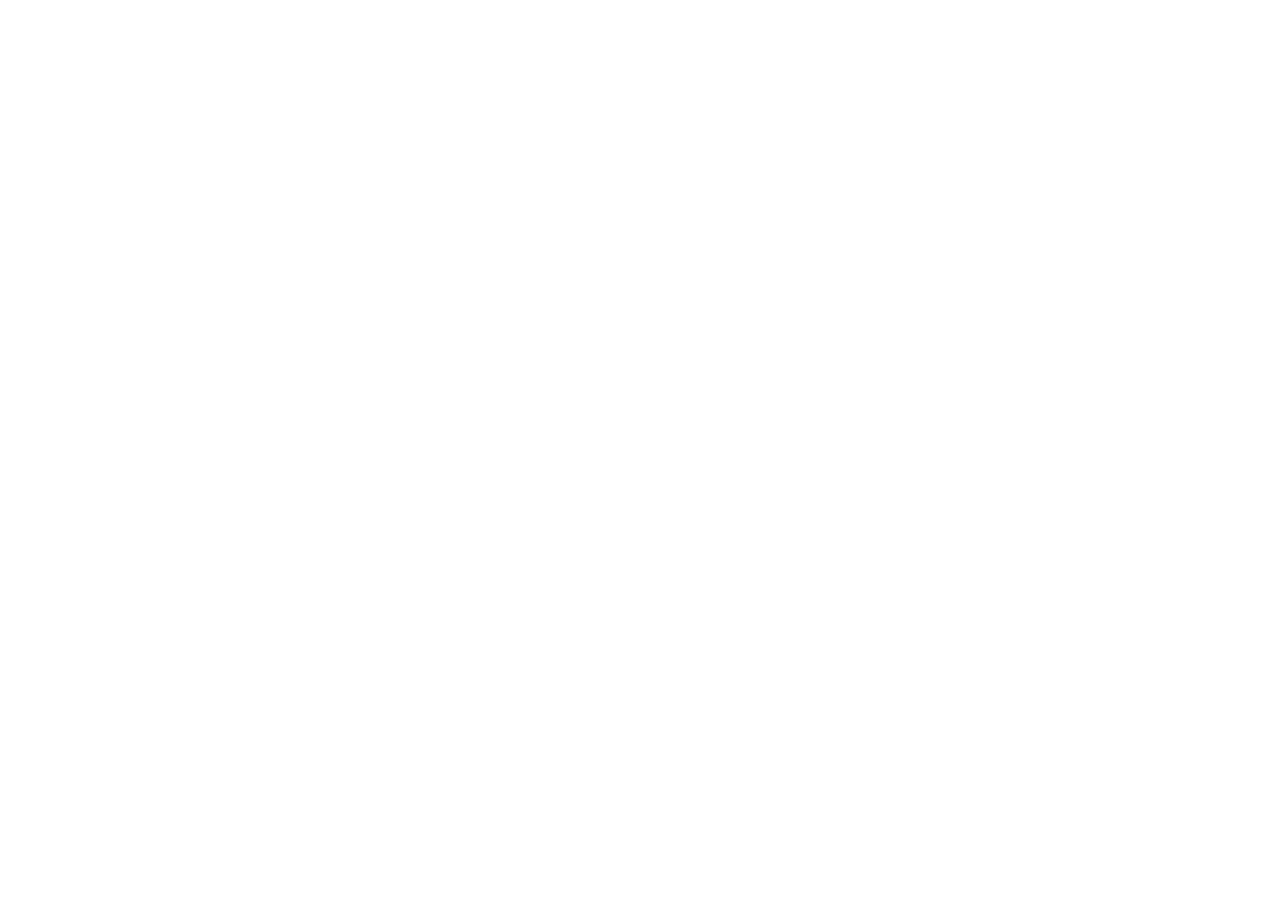
==== login.html @ 5d376424 "初始化大事件项目" ====
<!DOCTYPE html>
<html lang="en">
<head>
    <meta charset="UTF-8">
    <meta http-equiv="X-UA-Compatible" content="IE=edge">
    <meta name="viewport" content="width=device-width, initial-scale=1.0">
    <title>Document</title>
</head>
<body>
    
</body>
</html>
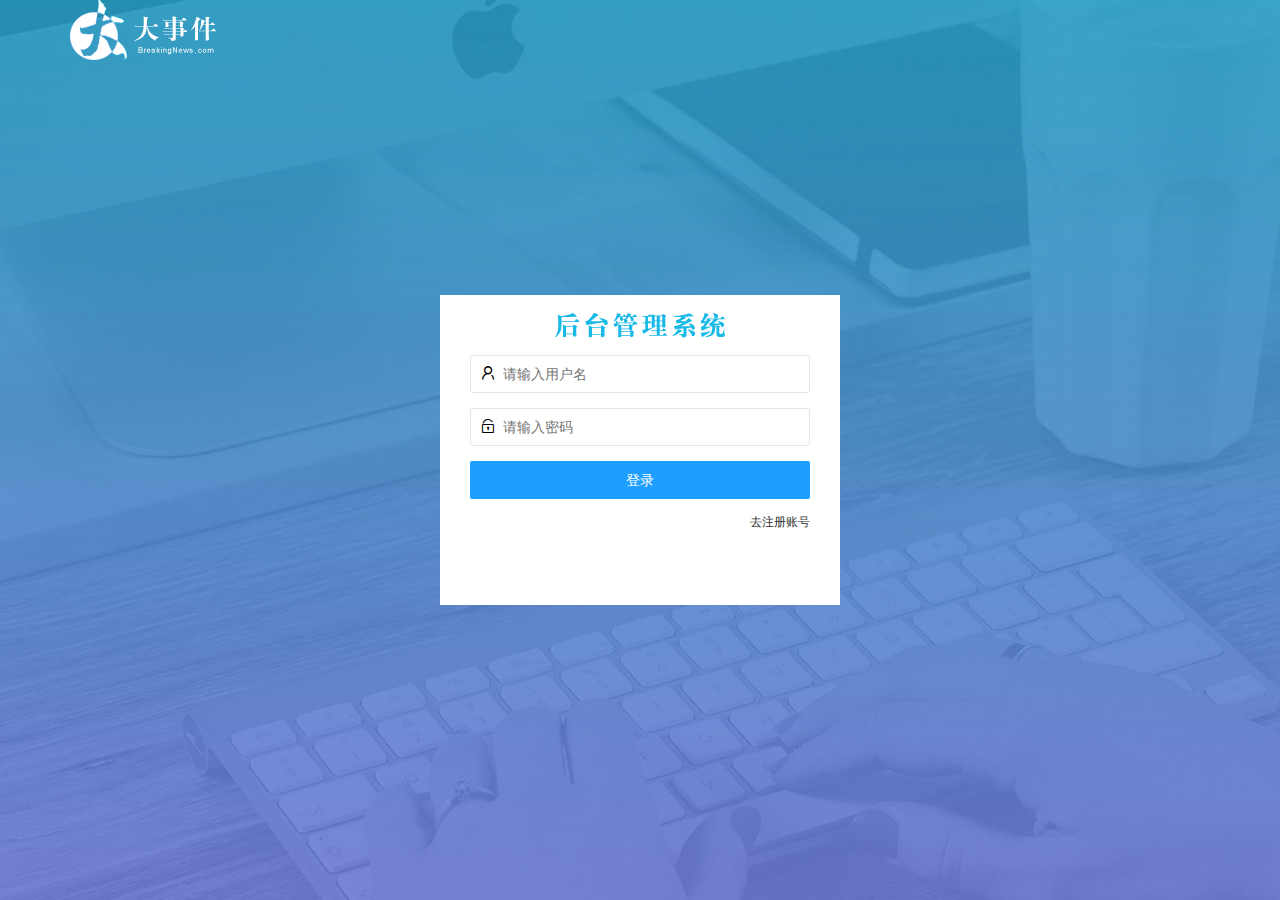
==== commit 182168f5: "完成了登录和注册功能" ====
--- a/login.html
+++ b/login.html
@@ -1,12 +1,133 @@
 <!DOCTYPE html>
 <html lang="en">
-<head>
-    <meta charset="UTF-8">
-    <meta http-equiv="X-UA-Compatible" content="IE=edge">
-    <meta name="viewport" content="width=device-width, initial-scale=1.0">
-    <title>Document</title>
-</head>
-<body>
-    
-</body>
-</html>+  <head>
+    <meta charset="UTF-8" />
+    <meta http-equiv="X-UA-Compatible" content="IE=edge" />
+    <meta name="viewport" content="width=device-width, initial-scale=1.0" />
+    <title>大事件-登录</title>
+    <!-- 导入 LayUI 样式 -->
+    <link rel="stylesheet" href="./assets/lib/layui/css/layui.css" />
+    <!-- 导入自定义样式 -->
+    <link rel="stylesheet" href="./assets/css/login.css" />
+  </head>
+  <body>
+    <!-- 头部 logo 区域 -->
+    <div class="layui-main">
+      <img src="/assets/images/logo.png" alt="" />
+    </div>
+
+    <!-- 登录注册区域 -->
+    <div class="loginAndRegBox">
+      <div class="title-box"></div>
+      <!-- 登录 -->
+      <div class="login-box">
+        <form class="layui-form" id="form_login">
+          <!-- 用户名 -->
+          <div class="layui-form-item">
+            <i class="layui-icon layui-icon-username"></i>
+            <input
+              type="text"
+              name="username"
+              required
+              lay-verify="required"
+              placeholder="请输入用户名"
+              autocomplete="off"
+              class="layui-input"
+            />
+          </div>
+          <!-- 密码 -->
+          <div class="layui-form-item">
+            <i class="layui-icon layui-icon-password"></i>
+            <input
+              type="password"
+              name="password"
+              required
+              lay-verify="required"
+              placeholder="请输入密码"
+              autocomplete="off"
+              class="layui-input"
+            />
+          </div>
+          <!-- 登录按钮 -->
+
+          <div class="layui-form-item">
+            <!-- 注意：表单提交按钮和普通按钮的区别，就是 lay-submit 属性 -->
+            <button
+              class="layui-btn layui-btn-normal layui-btn-fluid"
+              lay-submit
+            >
+              登录
+            </button>
+          </div>
+          <div class="layui-form-item link">
+            <a href="javascript:;" id="link_reg">去注册账号</a>
+          </div>
+        </form>
+      </div>
+      <!-- 注册 -->
+      <div class="reg-box">
+        <form class="layui-form" id="form_reg">
+          <!-- 用户名 -->
+          <div class="layui-form-item">
+            <i class="layui-icon layui-icon-username"></i>
+            <input
+              type="text"
+              name="username"
+              required
+              lay-verify="required"
+              placeholder="请输入用户名"
+              autocomplete="off"
+              class="layui-input"
+            />
+          </div>
+
+          <!-- 密码 -->
+          <div class="layui-form-item">
+            <i class="layui-icon layui-icon-password"></i>
+            <input
+              type="password"
+              name="password"
+              required
+              lay-verify="required|pwd"
+              placeholder="请输入密码"
+              autocomplete="off"
+              class="layui-input"
+            />
+          </div>
+
+          <!-- 确认密码 -->
+          <div class="layui-form-item">
+            <i class="layui-icon layui-icon-password"></i>
+            <input
+              type="password"
+              name="repassword"
+              required
+              lay-verify="required|pwd|repwd"
+              placeholder="再次确认密码"
+              autocomplete="off"
+              class="layui-input"
+            />
+          </div>
+
+          <!-- 注册按钮 -->
+          <div class="layui-form-item">
+            <!-- 注意：表单提交按钮和普通按钮的区别，就是 lay-submit 属性 -->
+            <button
+              class="layui-btn layui-btn-normal layui-btn-fluid"
+              lay-submit
+            >
+              注册
+            </button>
+          </div>
+          <div class="layui-form-item link">
+            <a href="javascript:;" id="link_login">去登录</a>
+          </div>
+        </form>
+      </div>
+    </div>
+  </body>
+  <script src="/assets/lib/layui/layui.all.js"></script>
+  <script src="/assets/lib/jquery.js"></script>
+  <script src="/assets/js/baseAPI.js"></script>
+  <script src="/assets/js/login.js"></script>
+</html>
--- a/assets/lib/layui/css/layui.css
+++ b/assets/lib/layui/css/layui.css
@@ -0,0 +1,2 @@
+/** layui-v2.5.5 MIT License By https://www.layui.com */
+ .layui-inline,img{display:inline-block;vertical-align:middle}h1,h2,h3,h4,h5,h6{font-weight:400}.layui-edge,.layui-header,.layui-inline,.layui-main{position:relative}.layui-body,.layui-edge,.layui-elip{overflow:hidden}.layui-btn,.layui-edge,.layui-inline,img{vertical-align:middle}.layui-btn,.layui-disabled,.layui-icon,.layui-unselect{-moz-user-select:none;-webkit-user-select:none;-ms-user-select:none}.layui-elip,.layui-form-checkbox span,.layui-form-pane .layui-form-label{text-overflow:ellipsis;white-space:nowrap}.layui-breadcrumb,.layui-tree-btnGroup{visibility:hidden}blockquote,body,button,dd,div,dl,dt,form,h1,h2,h3,h4,h5,h6,input,li,ol,p,pre,td,textarea,th,ul{margin:0;padding:0;-webkit-tap-highlight-color:rgba(0,0,0,0)}a:active,a:hover{outline:0}img{border:none}li{list-style:none}table{border-collapse:collapse;border-spacing:0}h4,h5,h6{font-size:100%}button,input,optgroup,option,select,textarea{font-family:inherit;font-size:inherit;font-style:inherit;font-weight:inherit;outline:0}pre{white-space:pre-wrap;white-space:-moz-pre-wrap;white-space:-pre-wrap;white-space:-o-pre-wrap;word-wrap:break-word}body{line-height:24px;font:14px Helvetica Neue,Helvetica,PingFang SC,Tahoma,Arial,sans-serif}hr{height:1px;margin:10px 0;border:0;clear:both}a{color:#333;text-decoration:none}a:hover{color:#777}a cite{font-style:normal;*cursor:pointer}.layui-border-box,.layui-border-box *{box-sizing:border-box}.layui-box,.layui-box *{box-sizing:content-box}.layui-clear{clear:both;*zoom:1}.layui-clear:after{content:'\20';clear:both;*zoom:1;display:block;height:0}.layui-inline{*display:inline;*zoom:1}.layui-edge{display:inline-block;width:0;height:0;border-width:6px;border-style:dashed;border-color:transparent}.layui-edge-top{top:-4px;border-bottom-color:#999;border-bottom-style:solid}.layui-edge-right{border-left-color:#999;border-left-style:solid}.layui-edge-bottom{top:2px;border-top-color:#999;border-top-style:solid}.layui-edge-left{border-right-color:#999;border-right-style:solid}.layui-disabled,.layui-disabled:hover{color:#d2d2d2!important;cursor:not-allowed!important}.layui-circle{border-radius:100%}.layui-show{display:block!important}.layui-hide{display:none!important}@font-face{font-family:layui-icon;src:url(../font/iconfont.eot?v=250);src:url(../font/iconfont.eot?v=250#iefix) format('embedded-opentype'),url(../font/iconfont.woff2?v=250) format('woff2'),url(../font/iconfont.woff?v=250) format('woff'),url(../font/iconfont.ttf?v=250) format('truetype'),url(../font/iconfont.svg?v=250#layui-icon) format('svg')}.layui-icon{font-family:layui-icon!important;font-size:16px;font-style:normal;-webkit-font-smoothing:antialiased;-moz-osx-font-smoothing:grayscale}.layui-icon-reply-fill:before{content:"\e611"}.layui-icon-set-fill:before{content:"\e614"}.layui-icon-menu-fill:before{content:"\e60f"}.layui-icon-search:before{content:"\e615"}.layui-icon-share:before{content:"\e641"}.layui-icon-set-sm:before{content:"\e620"}.layui-icon-engine:before{content:"\e628"}.layui-icon-close:before{content:"\1006"}.layui-icon-close-fill:before{content:"\1007"}.layui-icon-chart-screen:before{content:"\e629"}.layui-icon-star:before{content:"\e600"}.layui-icon-circle-dot:before{content:"\e617"}.layui-icon-chat:before{content:"\e606"}.layui-icon-release:before{content:"\e609"}.layui-icon-list:before{content:"\e60a"}.layui-icon-chart:before{content:"\e62c"}.layui-icon-ok-circle:before{content:"\1005"}.layui-icon-layim-theme:before{content:"\e61b"}.layui-icon-table:before{content:"\e62d"}.layui-icon-right:before{content:"\e602"}.layui-icon-left:before{content:"\e603"}.layui-icon-cart-simple:before{content:"\e698"}.layui-icon-face-cry:before{content:"\e69c"}.layui-icon-face-smile:before{content:"\e6af"}.layui-icon-survey:before{content:"\e6b2"}.layui-icon-tree:before{content:"\e62e"}.layui-icon-upload-circle:before{content:"\e62f"}.layui-icon-add-circle:before{content:"\e61f"}.layui-icon-download-circle:before{content:"\e601"}.layui-icon-templeate-1:before{content:"\e630"}.layui-icon-util:before{content:"\e631"}.layui-icon-face-surprised:before{content:"\e664"}.layui-icon-edit:before{content:"\e642"}.layui-icon-speaker:before{content:"\e645"}.layui-icon-down:before{content:"\e61a"}.layui-icon-file:before{content:"\e621"}.layui-icon-layouts:before{content:"\e632"}.layui-icon-rate-half:before{content:"\e6c9"}.layui-icon-add-circle-fine:before{content:"\e608"}.layui-icon-prev-circle:before{content:"\e633"}.layui-icon-read:before{content:"\e705"}.layui-icon-404:before{content:"\e61c"}.layui-icon-carousel:before{content:"\e634"}.layui-icon-help:before{content:"\e607"}.layui-icon-code-circle:before{content:"\e635"}.layui-icon-water:before{content:"\e636"}.layui-icon-username:before{content:"\e66f"}.layui-icon-find-fill:before{content:"\e670"}.layui-icon-about:before{content:"\e60b"}.layui-icon-location:before{content:"\e715"}.layui-icon-up:before{content:"\e619"}.layui-icon-pause:before{content:"\e651"}.layui-icon-date:before{content:"\e637"}.layui-icon-layim-uploadfile:before{content:"\e61d"}.layui-icon-delete:before{content:"\e640"}.layui-icon-play:before{content:"\e652"}.layui-icon-top:before{content:"\e604"}.layui-icon-friends:before{content:"\e612"}.layui-icon-refresh-3:before{content:"\e9aa"}.layui-icon-ok:before{content:"\e605"}.layui-icon-layer:before{content:"\e638"}.layui-icon-face-smile-fine:before{content:"\e60c"}.layui-icon-dollar:before{content:"\e659"}.layui-icon-group:before{content:"\e613"}.layui-icon-layim-download:before{content:"\e61e"}.layui-icon-picture-fine:before{content:"\e60d"}.layui-icon-link:before{content:"\e64c"}.layui-icon-diamond:before{content:"\e735"}.layui-icon-log:before{content:"\e60e"}.layui-icon-rate-solid:before{content:"\e67a"}.layui-icon-fonts-del:before{content:"\e64f"}.layui-icon-unlink:before{content:"\e64d"}.layui-icon-fonts-clear:before{content:"\e639"}.layui-icon-triangle-r:before{content:"\e623"}.layui-icon-circle:before{content:"\e63f"}.layui-icon-radio:before{content:"\e643"}.layui-icon-align-center:before{content:"\e647"}.layui-icon-align-right:before{content:"\e648"}.layui-icon-align-left:before{content:"\e649"}.layui-icon-loading-1:before{content:"\e63e"}.layui-icon-return:before{content:"\e65c"}.layui-icon-fonts-strong:before{content:"\e62b"}.layui-icon-upload:before{content:"\e67c"}.layui-icon-dialogue:before{content:"\e63a"}.layui-icon-video:before{content:"\e6ed"}.layui-icon-headset:before{content:"\e6fc"}.layui-icon-cellphone-fine:before{content:"\e63b"}.layui-icon-add-1:before{content:"\e654"}.layui-icon-face-smile-b:before{content:"\e650"}.layui-icon-fonts-html:before{content:"\e64b"}.layui-icon-form:before{content:"\e63c"}.layui-icon-cart:before{content:"\e657"}.layui-icon-camera-fill:before{content:"\e65d"}.layui-icon-tabs:before{content:"\e62a"}.layui-icon-fonts-code:before{content:"\e64e"}.layui-icon-fire:before{content:"\e756"}.layui-icon-set:before{content:"\e716"}.layui-icon-fonts-u:before{content:"\e646"}.layui-icon-triangle-d:before{content:"\e625"}.layui-icon-tips:before{content:"\e702"}.layui-icon-picture:before{content:"\e64a"}.layui-icon-more-vertical:before{content:"\e671"}.layui-icon-flag:before{content:"\e66c"}.layui-icon-loading:before{content:"\e63d"}.layui-icon-fonts-i:before{content:"\e644"}.layui-icon-refresh-1:before{content:"\e666"}.layui-icon-rmb:before{content:"\e65e"}.layui-icon-home:before{content:"\e68e"}.layui-icon-user:before{content:"\e770"}.layui-icon-notice:before{content:"\e667"}.layui-icon-login-weibo:before{content:"\e675"}.layui-icon-voice:before{content:"\e688"}.layui-icon-upload-drag:before{content:"\e681"}.layui-icon-login-qq:before{content:"\e676"}.layui-icon-snowflake:before{content:"\e6b1"}.layui-icon-file-b:before{content:"\e655"}.layui-icon-template:before{content:"\e663"}.layui-icon-auz:before{content:"\e672"}.layui-icon-console:before{content:"\e665"}.layui-icon-app:before{content:"\e653"}.layui-icon-prev:before{content:"\e65a"}.layui-icon-website:before{content:"\e7ae"}.layui-icon-next:before{content:"\e65b"}.layui-icon-component:before{content:"\e857"}.layui-icon-more:before{content:"\e65f"}.layui-icon-login-wechat:before{content:"\e677"}.layui-icon-shrink-right:before{content:"\e668"}.layui-icon-spread-left:before{content:"\e66b"}.layui-icon-camera:before{content:"\e660"}.layui-icon-note:before{content:"\e66e"}.layui-icon-refresh:before{content:"\e669"}.layui-icon-female:before{content:"\e661"}.layui-icon-male:before{content:"\e662"}.layui-icon-password:before{content:"\e673"}.layui-icon-senior:before{content:"\e674"}.layui-icon-theme:before{content:"\e66a"}.layui-icon-tread:before{content:"\e6c5"}.layui-icon-praise:before{content:"\e6c6"}.layui-icon-star-fill:before{content:"\e658"}.layui-icon-rate:before{content:"\e67b"}.layui-icon-template-1:before{content:"\e656"}.layui-icon-vercode:before{content:"\e679"}.layui-icon-cellphone:before{content:"\e678"}.layui-icon-screen-full:before{content:"\e622"}.layui-icon-screen-restore:before{content:"\e758"}.layui-icon-cols:before{content:"\e610"}.layui-icon-export:before{content:"\e67d"}.layui-icon-print:before{content:"\e66d"}.layui-icon-slider:before{content:"\e714"}.layui-icon-addition:before{content:"\e624"}.layui-icon-subtraction:before{content:"\e67e"}.layui-icon-service:before{content:"\e626"}.layui-icon-transfer:before{content:"\e691"}.layui-main{width:1140px;margin:0 auto}.layui-header{z-index:1000;height:60px}.layui-header a:hover{transition:all .5s;-webkit-transition:all .5s}.layui-side{position:fixed;left:0;top:0;bottom:0;z-index:999;width:200px;overflow-x:hidden}.layui-side-scroll{position:relative;width:220px;height:100%;overflow-x:hidden}.layui-body{position:absolute;left:200px;right:0;top:0;bottom:0;z-index:998;width:auto;overflow-y:auto;box-sizing:border-box}.layui-layout-body{overflow:hidden}.layui-layout-admin .layui-header{background-color:#23262E}.layui-layout-admin .layui-side{top:60px;width:200px;overflow-x:hidden}.layui-layout-admin .layui-body{position:fixed;top:60px;bottom:44px}.layui-layout-admin .layui-main{width:auto;margin:0 15px}.layui-layout-admin .layui-footer{position:fixed;left:200px;right:0;bottom:0;height:44px;line-height:44px;padding:0 15px;background-color:#eee}.layui-layout-admin .layui-logo{position:absolute;left:0;top:0;width:200px;height:100%;line-height:60px;text-align:center;color:#009688;font-size:16px}.layui-layout-admin .layui-header .layui-nav{background:0 0}.layui-layout-left{position:absolute!important;left:200px;top:0}.layui-layout-right{position:absolute!important;right:0;top:0}.layui-container{position:relative;margin:0 auto;padding:0 15px;box-sizing:border-box}.layui-fluid{position:relative;margin:0 auto;padding:0 15px}.layui-row:after,.layui-row:before{content:'';display:block;clear:both}.layui-col-lg1,.layui-col-lg10,.layui-col-lg11,.layui-col-lg12,.layui-col-lg2,.layui-col-lg3,.layui-col-lg4,.layui-col-lg5,.layui-col-lg6,.layui-col-lg7,.layui-col-lg8,.layui-col-lg9,.layui-col-md1,.layui-col-md10,.layui-col-md11,.layui-col-md12,.layui-col-md2,.layui-col-md3,.layui-col-md4,.layui-col-md5,.layui-col-md6,.layui-col-md7,.layui-col-md8,.layui-col-md9,.layui-col-sm1,.layui-col-sm10,.layui-col-sm11,.layui-col-sm12,.layui-col-sm2,.layui-col-sm3,.layui-col-sm4,.layui-col-sm5,.layui-col-sm6,.layui-col-sm7,.layui-col-sm8,.layui-col-sm9,.layui-col-xs1,.layui-col-xs10,.layui-col-xs11,.layui-col-xs12,.layui-col-xs2,.layui-col-xs3,.layui-col-xs4,.layui-col-xs5,.layui-col-xs6,.layui-col-xs7,.layui-col-xs8,.layui-col-xs9{position:relative;display:block;box-sizing:border-box}.layui-col-xs1,.layui-col-xs10,.layui-col-xs11,.layui-col-xs12,.layui-col-xs2,.layui-col-xs3,.layui-col-xs4,.layui-col-xs5,.layui-col-xs6,.layui-col-xs7,.layui-col-xs8,.layui-col-xs9{float:left}.layui-col-xs1{width:8.33333333%}.layui-col-xs2{width:16.66666667%}.layui-col-xs3{width:25%}.layui-col-xs4{width:33.33333333%}.layui-col-xs5{width:41.66666667%}.layui-col-xs6{width:50%}.layui-col-xs7{width:58.33333333%}.layui-col-xs8{width:66.66666667%}.layui-col-xs9{width:75%}.layui-col-xs10{width:83.33333333%}.layui-col-xs11{width:91.66666667%}.layui-col-xs12{width:100%}.layui-col-xs-offset1{margin-left:8.33333333%}.layui-col-xs-offset2{margin-left:16.66666667%}.layui-col-xs-offset3{margin-left:25%}.layui-col-xs-offset4{margin-left:33.33333333%}.layui-col-xs-offset5{margin-left:41.66666667%}.layui-col-xs-offset6{margin-left:50%}.layui-col-xs-offset7{margin-left:58.33333333%}.layui-col-xs-offset8{margin-left:66.66666667%}.layui-col-xs-offset9{margin-left:75%}.layui-col-xs-offset10{margin-left:83.33333333%}.layui-col-xs-offset11{margin-left:91.66666667%}.layui-col-xs-offset12{margin-left:100%}@media screen and (max-width:768px){.layui-hide-xs{display:none!important}.layui-show-xs-block{display:block!important}.layui-show-xs-inline{display:inline!important}.layui-show-xs-inline-block{display:inline-block!important}}@media screen and (min-width:768px){.layui-container{width:750px}.layui-hide-sm{display:none!important}.layui-show-sm-block{display:block!important}.layui-show-sm-inline{display:inline!important}.layui-show-sm-inline-block{display:inline-block!important}.layui-col-sm1,.layui-col-sm10,.layui-col-sm11,.layui-col-sm12,.layui-col-sm2,.layui-col-sm3,.layui-col-sm4,.layui-col-sm5,.layui-col-sm6,.layui-col-sm7,.layui-col-sm8,.layui-col-sm9{float:left}.layui-col-sm1{width:8.33333333%}.layui-col-sm2{width:16.66666667%}.layui-col-sm3{width:25%}.layui-col-sm4{width:33.33333333%}.layui-col-sm5{width:41.66666667%}.layui-col-sm6{width:50%}.layui-col-sm7{width:58.33333333%}.layui-col-sm8{width:66.66666667%}.layui-col-sm9{width:75%}.layui-col-sm10{width:83.33333333%}.layui-col-sm11{width:91.66666667%}.layui-col-sm12{width:100%}.layui-col-sm-offset1{margin-left:8.33333333%}.layui-col-sm-offset2{margin-left:16.66666667%}.layui-col-sm-offset3{margin-left:25%}.layui-col-sm-offset4{margin-left:33.33333333%}.layui-col-sm-offset5{margin-left:41.66666667%}.layui-col-sm-offset6{margin-left:50%}.layui-col-sm-offset7{margin-left:58.33333333%}.layui-col-sm-offset8{margin-left:66.66666667%}.layui-col-sm-offset9{margin-left:75%}.layui-col-sm-offset10{margin-left:83.33333333%}.layui-col-sm-offset11{margin-left:91.66666667%}.layui-col-sm-offset12{margin-left:100%}}@media screen and (min-width:992px){.layui-container{width:970px}.layui-hide-md{display:none!important}.layui-show-md-block{display:block!important}.layui-show-md-inline{display:inline!important}.layui-show-md-inline-block{display:inline-block!important}.layui-col-md1,.layui-col-md10,.layui-col-md11,.layui-col-md12,.layui-col-md2,.layui-col-md3,.layui-col-md4,.layui-col-md5,.layui-col-md6,.layui-col-md7,.layui-col-md8,.layui-col-md9{float:left}.layui-col-md1{width:8.33333333%}.layui-col-md2{width:16.66666667%}.layui-col-md3{width:25%}.layui-col-md4{width:33.33333333%}.layui-col-md5{width:41.66666667%}.layui-col-md6{width:50%}.layui-col-md7{width:58.33333333%}.layui-col-md8{width:66.66666667%}.layui-col-md9{width:75%}.layui-col-md10{width:83.33333333%}.layui-col-md11{width:91.66666667%}.layui-col-md12{width:100%}.layui-col-md-offset1{margin-left:8.33333333%}.layui-col-md-offset2{margin-left:16.66666667%}.layui-col-md-offset3{margin-left:25%}.layui-col-md-offset4{margin-left:33.33333333%}.layui-col-md-offset5{margin-left:41.66666667%}.layui-col-md-offset6{margin-left:50%}.layui-col-md-offset7{margin-left:58.33333333%}.layui-col-md-offset8{margin-left:66.66666667%}.layui-col-md-offset9{margin-left:75%}.layui-col-md-offset10{margin-left:83.33333333%}.layui-col-md-offset11{margin-left:91.66666667%}.layui-col-md-offset12{margin-left:100%}}@media screen and (min-width:1200px){.layui-container{width:1170px}.layui-hide-lg{display:none!important}.layui-show-lg-block{display:block!important}.layui-show-lg-inline{display:inline!important}.layui-show-lg-inline-block{display:inline-block!important}.layui-col-lg1,.layui-col-lg10,.layui-col-lg11,.layui-col-lg12,.layui-col-lg2,.layui-col-lg3,.layui-col-lg4,.layui-col-lg5,.layui-col-lg6,.layui-col-lg7,.layui-col-lg8,.layui-col-lg9{float:left}.layui-col-lg1{width:8.33333333%}.layui-col-lg2{width:16.66666667%}.layui-col-lg3{width:25%}.layui-col-lg4{width:33.33333333%}.layui-col-lg5{width:41.66666667%}.layui-col-lg6{width:50%}.layui-col-lg7{width:58.33333333%}.layui-col-lg8{width:66.66666667%}.layui-col-lg9{width:75%}.layui-col-lg10{width:83.33333333%}.layui-col-lg11{width:91.66666667%}.layui-col-lg12{width:100%}.layui-col-lg-offset1{margin-left:8.33333333%}.layui-col-lg-offset2{margin-left:16.66666667%}.layui-col-lg-offset3{margin-left:25%}.layui-col-lg-offset4{margin-left:33.33333333%}.layui-col-lg-offset5{margin-left:41.66666667%}.layui-col-lg-offset6{margin-left:50%}.layui-col-lg-offset7{margin-left:58.33333333%}.layui-col-lg-offset8{margin-left:66.66666667%}.layui-col-lg-offset9{margin-left:75%}.layui-col-lg-offset10{margin-left:83.33333333%}.layui-col-lg-offset11{margin-left:91.66666667%}.layui-col-lg-offset12{margin-left:100%}}.layui-col-space1{margin:-.5px}.layui-col-space1>*{padding:.5px}.layui-col-space3{margin:-1.5px}.layui-col-space3>*{padding:1.5px}.layui-col-space5{margin:-2.5px}.layui-col-space5>*{padding:2.5px}.layui-col-space8{margin:-3.5px}.layui-col-space8>*{padding:3.5px}.layui-col-space10{margin:-5px}.layui-col-space10>*{padding:5px}.layui-col-space12{margin:-6px}.layui-col-space12>*{padding:6px}.layui-col-space15{margin:-7.5px}.layui-col-space15>*{padding:7.5px}.layui-col-space18{margin:-9px}.layui-col-space18>*{padding:9px}.layui-col-space20{margin:-10px}.layui-col-space20>*{padding:10px}.layui-col-space22{margin:-11px}.layui-col-space22>*{padding:11px}.layui-col-space25{margin:-12.5px}.layui-col-space25>*{padding:12.5px}.layui-col-space30{margin:-15px}.layui-col-space30>*{padding:15px}.layui-btn,.layui-input,.layui-select,.layui-textarea,.layui-upload-button{outline:0;-webkit-appearance:none;transition:all .3s;-webkit-transition:all .3s;box-sizing:border-box}.layui-elem-quote{margin-bottom:10px;padding:15px;line-height:22px;border-left:5px solid #009688;border-radius:0 2px 2px 0;background-color:#f2f2f2}.layui-quote-nm{border-style:solid;border-width:1px 1px 1px 5px;background:0 0}.layui-elem-field{margin-bottom:10px;padding:0;border-width:1px;border-style:solid}.layui-elem-field legend{margin-left:20px;padding:0 10px;font-size:20px;font-weight:300}.layui-field-title{margin:10px 0 20px;border-width:1px 0 0}.layui-field-box{padding:10px 15px}.layui-field-title .layui-field-box{padding:10px 0}.layui-progress{position:relative;height:6px;border-radius:20px;background-color:#e2e2e2}.layui-progress-bar{position:absolute;left:0;top:0;width:0;max-width:100%;height:6px;border-radius:20px;text-align:right;background-color:#5FB878;transition:all .3s;-webkit-transition:all .3s}.layui-progress-big,.layui-progress-big .layui-progress-bar{height:18px;line-height:18px}.layui-progress-text{position:relative;top:-20px;line-height:18px;font-size:12px;color:#666}.layui-progress-big .layui-progress-text{position:static;padding:0 10px;color:#fff}.layui-collapse{border-width:1px;border-style:solid;border-radius:2px}.layui-colla-content,.layui-colla-item{border-top-width:1px;border-top-style:solid}.layui-colla-item:first-child{border-top:none}.layui-colla-title{position:relative;height:42px;line-height:42px;padding:0 15px 0 35px;color:#333;background-color:#f2f2f2;cursor:pointer;font-size:14px;overflow:hidden}.layui-colla-content{display:none;padding:10px 15px;line-height:22px;color:#666}.layui-colla-icon{position:absolute;left:15px;top:0;font-size:14px}.layui-card{margin-bottom:15px;border-radius:2px;background-color:#fff;box-shadow:0 1px 2px 0 rgba(0,0,0,.05)}.layui-card:last-child{margin-bottom:0}.layui-card-header{position:relative;height:42px;line-height:42px;padding:0 15px;border-bottom:1px solid #f6f6f6;color:#333;border-radius:2px 2px 0 0;font-size:14px}.layui-bg-black,.layui-bg-blue,.layui-bg-cyan,.layui-bg-green,.layui-bg-orange,.layui-bg-red{color:#fff!important}.layui-card-body{position:relative;padding:10px 15px;line-height:24px}.layui-card-body[pad15]{padding:15px}.layui-card-body[pad20]{padding:20px}.layui-card-body .layui-table{margin:5px 0}.layui-card .layui-tab{margin:0}.layui-panel-window{position:relative;padding:15px;border-radius:0;border-top:5px solid #E6E6E6;background-color:#fff}.layui-auxiliar-moving{position:fixed;left:0;right:0;top:0;bottom:0;width:100%;height:100%;background:0 0;z-index:9999999999}.layui-form-label,.layui-form-mid,.layui-form-select,.layui-input-block,.layui-input-inline,.layui-textarea{position:relative}.layui-bg-red{background-color:#FF5722!important}.layui-bg-orange{background-color:#FFB800!important}.layui-bg-green{background-color:#009688!important}.layui-bg-cyan{background-color:#2F4056!important}.layui-bg-blue{background-color:#1E9FFF!important}.layui-bg-black{background-color:#393D49!important}.layui-bg-gray{background-color:#eee!important;color:#666!important}.layui-badge-rim,.layui-colla-content,.layui-colla-item,.layui-collapse,.layui-elem-field,.layui-form-pane .layui-form-item[pane],.layui-form-pane .layui-form-label,.layui-input,.layui-layedit,.layui-layedit-tool,.layui-quote-nm,.layui-select,.layui-tab-bar,.layui-tab-card,.layui-tab-title,.layui-tab-title .layui-this:after,.layui-textarea{border-color:#e6e6e6}.layui-timeline-item:before,hr{background-color:#e6e6e6}.layui-text{line-height:22px;font-size:14px;color:#666}.layui-text h1,.layui-text h2,.layui-text h3{font-weight:500;color:#333}.layui-text h1{font-size:30px}.layui-text h2{font-size:24px}.layui-text h3{font-size:18px}.layui-text a:not(.layui-btn){color:#01AAED}.layui-text a:not(.layui-btn):hover{text-decoration:underline}.layui-text ul{padding:5px 0 5px 15px}.layui-text ul li{margin-top:5px;list-style-type:disc}.layui-text em,.layui-word-aux{color:#999!important;padding:0 5px!important}.layui-btn{display:inline-block;height:38px;line-height:38px;padding:0 18px;background-color:#009688;color:#fff;white-space:nowrap;text-align:center;font-size:14px;border:none;border-radius:2px;cursor:pointer}.layui-btn:hover{opacity:.8;filter:alpha(opacity=80);color:#fff}.layui-btn:active{opacity:1;filter:alpha(opacity=100)}.layui-btn+.layui-btn{margin-left:10px}.layui-btn-container{font-size:0}.layui-btn-container .layui-btn{margin-right:10px;margin-bottom:10px}.layui-btn-container .layui-btn+.layui-btn{margin-left:0}.layui-table .layui-btn-container .layui-btn{margin-bottom:9px}.layui-btn-radius{border-radius:100px}.layui-btn .layui-icon{margin-right:3px;font-size:18px;vertical-align:bottom;vertical-align:middle\9}.layui-btn-primary{border:1px solid #C9C9C9;background-color:#fff;color:#555}.layui-btn-primary:hover{border-color:#009688;color:#333}.layui-btn-normal{background-color:#1E9FFF}.layui-btn-warm{background-color:#FFB800}.layui-btn-danger{background-color:#FF5722}.layui-btn-checked{background-color:#5FB878}.layui-btn-disabled,.layui-btn-disabled:active,.layui-btn-disabled:hover{border:1px solid #e6e6e6;background-color:#FBFBFB;color:#C9C9C9;cursor:not-allowed;opacity:1}.layui-btn-lg{height:44px;line-height:44px;padding:0 25px;font-size:16px}.layui-btn-sm{height:30px;line-height:30px;padding:0 10px;font-size:12px}.layui-btn-sm i{font-size:16px!important}.layui-btn-xs{height:22px;line-height:22px;padding:0 5px;font-size:12px}.layui-btn-xs i{font-size:14px!important}.layui-btn-group{display:inline-block;vertical-align:middle;font-size:0}.layui-btn-group .layui-btn{margin-left:0!important;margin-right:0!important;border-left:1px solid rgba(255,255,255,.5);border-radius:0}.layui-btn-group .layui-btn-primary{border-left:none}.layui-btn-group .layui-btn-primary:hover{border-color:#C9C9C9;color:#009688}.layui-btn-group .layui-btn:first-child{border-left:none;border-radius:2px 0 0 2px}.layui-btn-group .layui-btn-primary:first-child{border-left:1px solid #c9c9c9}.layui-btn-group .layui-btn:last-child{border-radius:0 2px 2px 0}.layui-btn-group .layui-btn+.layui-btn{margin-left:0}.layui-btn-group+.layui-btn-group{margin-left:10px}.layui-btn-fluid{width:100%}.layui-input,.layui-select,.layui-textarea{height:38px;line-height:1.3;line-height:38px\9;border-width:1px;border-style:solid;background-color:#fff;border-radius:2px}.layui-input::-webkit-input-placeholder,.layui-select::-webkit-input-placeholder,.layui-textarea::-webkit-input-placeholder{line-height:1.3}.layui-input,.layui-textarea{display:block;width:100%;padding-left:10px}.layui-input:hover,.layui-textarea:hover{border-color:#D2D2D2!important}.layui-input:focus,.layui-textarea:focus{border-color:#C9C9C9!important}.layui-textarea{min-height:100px;height:auto;line-height:20px;padding:6px 10px;resize:vertical}.layui-select{padding:0 10px}.layui-form input[type=checkbox],.layui-form input[type=radio],.layui-form select{display:none}.layui-form [lay-ignore]{display:initial}.layui-form-item{margin-bottom:15px;clear:both;*zoom:1}.layui-form-item:after{content:'\20';clear:both;*zoom:1;display:block;height:0}.layui-form-label{float:left;display:block;padding:9px 15px;width:80px;font-weight:400;line-height:20px;text-align:right}.layui-form-label-col{display:block;float:none;padding:9px 0;line-height:20px;text-align:left}.layui-form-item .layui-inline{margin-bottom:5px;margin-right:10px}.layui-input-block{margin-left:110px;min-height:36px}.layui-input-inline{display:inline-block;vertical-align:middle}.layui-form-item .layui-input-inline{float:left;width:190px;margin-right:10px}.layui-form-text .layui-input-inline{width:auto}.layui-form-mid{float:left;display:block;padding:9px 0!important;line-height:20px;margin-right:10px}.layui-form-danger+.layui-form-select .layui-input,.layui-form-danger:focus{border-color:#FF5722!important}.layui-form-select .layui-input{padding-right:30px;cursor:pointer}.layui-form-select .layui-edge{position:absolute;right:10px;top:50%;margin-top:-3px;cursor:pointer;border-width:6px;border-top-color:#c2c2c2;border-top-style:solid;transition:all .3s;-webkit-transition:all .3s}.layui-form-select dl{display:none;position:absolute;left:0;top:42px;padding:5px 0;z-index:899;min-width:100%;border:1px solid #d2d2d2;max-height:300px;overflow-y:auto;background-color:#fff;border-radius:2px;box-shadow:0 2px 4px rgba(0,0,0,.12);box-sizing:border-box}.layui-form-select dl dd,.layui-form-select dl dt{padding:0 10px;line-height:36px;white-space:nowrap;overflow:hidden;text-overflow:ellipsis}.layui-form-select dl dt{font-size:12px;color:#999}.layui-form-select dl dd{cursor:pointer}.layui-form-select dl dd:hover{background-color:#f2f2f2;-webkit-transition:.5s all;transition:.5s all}.layui-form-select .layui-select-group dd{padding-left:20px}.layui-form-select dl dd.layui-select-tips{padding-left:10px!important;color:#999}.layui-form-select dl dd.layui-this{background-color:#5FB878;color:#fff}.layui-form-checkbox,.layui-form-select dl dd.layui-disabled{background-color:#fff}.layui-form-selected dl{display:block}.layui-form-checkbox,.layui-form-checkbox *,.layui-form-switch{display:inline-block;vertical-align:middle}.layui-form-selected .layui-edge{margin-top:-9px;-webkit-transform:rotate(180deg);transform:rotate(180deg);margin-top:-3px\9}:root .layui-form-selected .layui-edge{margin-top:-9px\0/IE9}.layui-form-selectup dl{top:auto;bottom:42px}.layui-select-none{margin:5px 0;text-align:center;color:#999}.layui-select-disabled .layui-disabled{border-color:#eee!important}.layui-select-disabled .layui-edge{border-top-color:#d2d2d2}.layui-form-checkbox{position:relative;height:30px;line-height:30px;margin-right:10px;padding-right:30px;cursor:pointer;font-size:0;-webkit-transition:.1s linear;transition:.1s linear;box-sizing:border-box}.layui-form-checkbox span{padding:0 10px;height:100%;font-size:14px;border-radius:2px 0 0 2px;background-color:#d2d2d2;color:#fff;overflow:hidden}.layui-form-checkbox:hover span{background-color:#c2c2c2}.layui-form-checkbox i{position:absolute;right:0;top:0;width:30px;height:28px;border:1px solid #d2d2d2;border-left:none;border-radius:0 2px 2px 0;color:#fff;font-size:20px;text-align:center}.layui-form-checkbox:hover i{border-color:#c2c2c2;color:#c2c2c2}.layui-form-checked,.layui-form-checked:hover{border-color:#5FB878}.layui-form-checked span,.layui-form-checked:hover span{background-color:#5FB878}.layui-form-checked i,.layui-form-checked:hover i{color:#5FB878}.layui-form-item .layui-form-checkbox{margin-top:4px}.layui-form-checkbox[lay-skin=primary]{height:auto!important;line-height:normal!important;min-width:18px;min-height:18px;border:none!important;margin-right:0;padding-left:28px;padding-right:0;background:0 0}.layui-form-checkbox[lay-skin=primary] span{padding-left:0;padding-right:15px;line-height:18px;background:0 0;color:#666}.layui-form-checkbox[lay-skin=primary] i{right:auto;left:0;width:16px;height:16px;line-height:16px;border:1px solid #d2d2d2;font-size:12px;border-radius:2px;background-color:#fff;-webkit-transition:.1s linear;transition:.1s linear}.layui-form-checkbox[lay-skin=primary]:hover i{border-color:#5FB878;color:#fff}.layui-form-checked[lay-skin=primary] i{border-color:#5FB878!important;background-color:#5FB878;color:#fff}.layui-checkbox-disbaled[lay-skin=primary] span{background:0 0!important;color:#c2c2c2}.layui-checkbox-disbaled[lay-skin=primary]:hover i{border-color:#d2d2d2}.layui-form-item .layui-form-checkbox[lay-skin=primary]{margin-top:10px}.layui-form-switch{position:relative;height:22px;line-height:22px;min-width:35px;padding:0 5px;margin-top:8px;border:1px solid #d2d2d2;border-radius:20px;cursor:pointer;background-color:#fff;-webkit-transition:.1s linear;transition:.1s linear}.layui-form-switch i{position:absolute;left:5px;top:3px;width:16px;height:16px;border-radius:20px;background-color:#d2d2d2;-webkit-transition:.1s linear;transition:.1s linear}.layui-form-switch em{position:relative;top:0;width:25px;margin-left:21px;padding:0!important;text-align:center!important;color:#999!important;font-style:normal!important;font-size:12px}.layui-form-onswitch{border-color:#5FB878;background-color:#5FB878}.layui-checkbox-disbaled,.layui-checkbox-disbaled i{border-color:#e2e2e2!important}.layui-form-onswitch i{left:100%;margin-left:-21px;background-color:#fff}.layui-form-onswitch em{margin-left:5px;margin-right:21px;color:#fff!important}.layui-checkbox-disbaled span{background-color:#e2e2e2!important}.layui-checkbox-disbaled:hover i{color:#fff!important}[lay-radio]{display:none}.layui-form-radio,.layui-form-radio *{display:inline-block;vertical-align:middle}.layui-form-radio{line-height:28px;margin:6px 10px 0 0;padding-right:10px;cursor:pointer;font-size:0}.layui-form-radio *{font-size:14px}.layui-form-radio>i{margin-right:8px;font-size:22px;color:#c2c2c2}.layui-form-radio>i:hover,.layui-form-radioed>i{color:#5FB878}.layui-radio-disbaled>i{color:#e2e2e2!important}.layui-form-pane .layui-form-label{width:110px;padding:8px 15px;height:38px;line-height:20px;border-width:1px;border-style:solid;border-radius:2px 0 0 2px;text-align:center;background-color:#FBFBFB;overflow:hidden;box-sizing:border-box}.layui-form-pane .layui-input-inline{margin-left:-1px}.layui-form-pane .layui-input-block{margin-left:110px;left:-1px}.layui-form-pane .layui-input{border-radius:0 2px 2px 0}.layui-form-pane .layui-form-text .layui-form-label{float:none;width:100%;border-radius:2px;box-sizing:border-box;text-align:left}.layui-form-pane .layui-form-text .layui-input-inline{display:block;margin:0;top:-1px;clear:both}.layui-form-pane .layui-form-text .layui-input-block{margin:0;left:0;top:-1px}.layui-form-pane .layui-form-text .layui-textarea{min-height:100px;border-radius:0 0 2px 2px}.layui-form-pane .layui-form-checkbox{margin:4px 0 4px 10px}.layui-form-pane .layui-form-radio,.layui-form-pane .layui-form-switch{margin-top:6px;margin-left:10px}.layui-form-pane .layui-form-item[pane]{position:relative;border-width:1px;border-style:solid}.layui-form-pane .layui-form-item[pane] .layui-form-label{position:absolute;left:0;top:0;height:100%;border-width:0 1px 0 0}.layui-form-pane .layui-form-item[pane] .layui-input-inline{margin-left:110px}@media screen and (max-width:450px){.layui-form-item .layui-form-label{text-overflow:ellipsis;overflow:hidden;white-space:nowrap}.layui-form-item .layui-inline{display:block;margin-right:0;margin-bottom:20px;clear:both}.layui-form-item .layui-inline:after{content:'\20';clear:both;display:block;height:0}.layui-form-item .layui-input-inline{display:block;float:none;left:-3px;width:auto;margin:0 0 10px 112px}.layui-form-item .layui-input-inline+.layui-form-mid{margin-left:110px;top:-5px;padding:0}.layui-form-item .layui-form-checkbox{margin-right:5px;margin-bottom:5px}}.layui-layedit{border-width:1px;border-style:solid;border-radius:2px}.layui-layedit-tool{padding:3px 5px;border-bottom-width:1px;border-bottom-style:solid;font-size:0}.layedit-tool-fixed{position:fixed;top:0;border-top:1px solid #e2e2e2}.layui-layedit-tool .layedit-tool-mid,.layui-layedit-tool .layui-icon{display:inline-block;vertical-align:middle;text-align:center;font-size:14px}.layui-layedit-tool .layui-icon{position:relative;width:32px;height:30px;line-height:30px;margin:3px 5px;color:#777;cursor:pointer;border-radius:2px}.layui-layedit-tool .layui-icon:hover{color:#393D49}.layui-layedit-tool .layui-icon:active{color:#000}.layui-layedit-tool .layedit-tool-active{background-color:#e2e2e2;color:#000}.layui-layedit-tool .layui-disabled,.layui-layedit-tool .layui-disabled:hover{color:#d2d2d2;cursor:not-allowed}.layui-layedit-tool .layedit-tool-mid{width:1px;height:18px;margin:0 10px;background-color:#d2d2d2}.layedit-tool-html{width:50px!important;font-size:30px!important}.layedit-tool-b,.layedit-tool-code,.layedit-tool-help{font-size:16px!important}.layedit-tool-d,.layedit-tool-face,.layedit-tool-image,.layedit-tool-unlink{font-size:18px!important}.layedit-tool-image input{position:absolute;font-size:0;left:0;top:0;width:100%;height:100%;opacity:.01;filter:Alpha(opacity=1);cursor:pointer}.layui-layedit-iframe iframe{display:block;width:100%}#LAY_layedit_code{overflow:hidden}.layui-laypage{display:inline-block;*display:inline;*zoom:1;vertical-align:middle;margin:10px 0;font-size:0}.layui-laypage>a:first-child,.layui-laypage>a:first-child em{border-radius:2px 0 0 2px}.layui-laypage>a:last-child,.layui-laypage>a:last-child em{border-radius:0 2px 2px 0}.layui-laypage>:first-child{margin-left:0!important}.layui-laypage>:last-child{margin-right:0!important}.layui-laypage a,.layui-laypage button,.layui-laypage input,.layui-laypage select,.layui-laypage span{border:1px solid #e2e2e2}.layui-laypage a,.layui-laypage span{display:inline-block;*display:inline;*zoom:1;vertical-align:middle;padding:0 15px;height:28px;line-height:28px;margin:0 -1px 5px 0;background-color:#fff;color:#333;font-size:12px}.layui-flow-more a *,.layui-laypage input,.layui-table-view select[lay-ignore]{display:inline-block}.layui-laypage a:hover{color:#009688}.layui-laypage em{font-style:normal}.layui-laypage .layui-laypage-spr{color:#999;font-weight:700}.layui-laypage a{text-decoration:none}.layui-laypage .layui-laypage-curr{position:relative}.layui-laypage .layui-laypage-curr em{position:relative;color:#fff}.layui-laypage .layui-laypage-curr .layui-laypage-em{position:absolute;left:-1px;top:-1px;padding:1px;width:100%;height:100%;background-color:#009688}.layui-laypage-em{border-radius:2px}.layui-laypage-next em,.layui-laypage-prev em{font-family:Sim sun;font-size:16px}.layui-laypage .layui-laypage-count,.layui-laypage .layui-laypage-limits,.layui-laypage .layui-laypage-refresh,.layui-laypage .layui-laypage-skip{margin-left:10px;margin-right:10px;padding:0;border:none}.layui-laypage .layui-laypage-limits,.layui-laypage .layui-laypage-refresh{vertical-align:top}.layui-laypage .layui-laypage-refresh i{font-size:18px;cursor:pointer}.layui-laypage select{height:22px;padding:3px;border-radius:2px;cursor:pointer}.layui-laypage .layui-laypage-skip{height:30px;line-height:30px;color:#999}.layui-laypage button,.layui-laypage input{height:30px;line-height:30px;border-radius:2px;vertical-align:top;background-color:#fff;box-sizing:border-box}.layui-laypage input{width:40px;margin:0 10px;padding:0 3px;text-align:center}.layui-laypage input:focus,.layui-laypage select:focus{border-color:#009688!important}.layui-laypage button{margin-left:10px;padding:0 10px;cursor:pointer}.layui-table,.layui-table-view{margin:10px 0}.layui-flow-more{margin:10px 0;text-align:center;color:#999;font-size:14px}.layui-flow-more a{height:32px;line-height:32px}.layui-flow-more a *{vertical-align:top}.layui-flow-more a cite{padding:0 20px;border-radius:3px;background-color:#eee;color:#333;font-style:normal}.layui-flow-more a cite:hover{opacity:.8}.layui-flow-more a i{font-size:30px;color:#737383}.layui-table{width:100%;background-color:#fff;color:#666}.layui-table tr{transition:all .3s;-webkit-transition:all .3s}.layui-table th{text-align:left;font-weight:400}.layui-table tbody tr:hover,.layui-table thead tr,.layui-table-click,.layui-table-header,.layui-table-hover,.layui-table-mend,.layui-table-patch,.layui-table-tool,.layui-table-total,.layui-table-total tr,.layui-table[lay-even] tr:nth-child(even){background-color:#f2f2f2}.layui-table td,.layui-table th,.layui-table-col-set,.layui-table-fixed-r,.layui-table-grid-down,.layui-table-header,.layui-table-page,.layui-table-tips-main,.layui-table-tool,.layui-table-total,.layui-table-view,.layui-table[lay-skin=line],.layui-table[lay-skin=row]{border-width:1px;border-style:solid;border-color:#e6e6e6}.layui-table td,.layui-table th{position:relative;padding:9px 15px;min-height:20px;line-height:20px;font-size:14px}.layui-table[lay-skin=line] td,.layui-table[lay-skin=line] th{border-width:0 0 1px}.layui-table[lay-skin=row] td,.layui-table[lay-skin=row] th{border-width:0 1px 0 0}.layui-table[lay-skin=nob] td,.layui-table[lay-skin=nob] th{border:none}.layui-table img{max-width:100px}.layui-table[lay-size=lg] td,.layui-table[lay-size=lg] th{padding:15px 30px}.layui-table-view .layui-table[lay-size=lg] .layui-table-cell{height:40px;line-height:40px}.layui-table[lay-size=sm] td,.layui-table[lay-size=sm] th{font-size:12px;padding:5px 10px}.layui-table-view .layui-table[lay-size=sm] .layui-table-cell{height:20px;line-height:20px}.layui-table[lay-data]{display:none}.layui-table-box{position:relative;overflow:hidden}.layui-table-view .layui-table{position:relative;width:auto;margin:0}.layui-table-view .layui-table[lay-skin=line]{border-width:0 1px 0 0}.layui-table-view .layui-table[lay-skin=row]{border-width:0 0 1px}.layui-table-view .layui-table td,.layui-table-view .layui-table th{padding:5px 0;border-top:none;border-left:none}.layui-table-view .layui-table th.layui-unselect .layui-table-cell span{cursor:pointer}.layui-table-view .layui-table td{cursor:default}.layui-table-view .layui-table td[data-edit=text]{cursor:text}.layui-table-view .layui-form-checkbox[lay-skin=primary] i{width:18px;height:18px}.layui-table-view .layui-form-radio{line-height:0;padding:0}.layui-table-view .layui-form-radio>i{margin:0;font-size:20px}.layui-table-init{position:absolute;left:0;top:0;width:100%;height:100%;text-align:center;z-index:110}.layui-table-init .layui-icon{position:absolute;left:50%;top:50%;margin:-15px 0 0 -15px;font-size:30px;color:#c2c2c2}.layui-table-header{border-width:0 0 1px;overflow:hidden}.layui-table-header .layui-table{margin-bottom:-1px}.layui-table-tool .layui-inline[lay-event]{position:relative;width:26px;height:26px;padding:5px;line-height:16px;margin-right:10px;text-align:center;color:#333;border:1px solid #ccc;cursor:pointer;-webkit-transition:.5s all;transition:.5s all}.layui-table-tool .layui-inline[lay-event]:hover{border:1px solid #999}.layui-table-tool-temp{padding-right:120px}.layui-table-tool-self{position:absolute;right:17px;top:10px}.layui-table-tool .layui-table-tool-self .layui-inline[lay-event]{margin:0 0 0 10px}.layui-table-tool-panel{position:absolute;top:29px;left:-1px;padding:5px 0;min-width:150px;min-height:40px;border:1px solid #d2d2d2;text-align:left;overflow-y:auto;background-color:#fff;box-shadow:0 2px 4px rgba(0,0,0,.12)}.layui-table-cell,.layui-table-tool-panel li{overflow:hidden;text-overflow:ellipsis;white-space:nowrap}.layui-table-tool-panel li{padding:0 10px;line-height:30px;-webkit-transition:.5s all;transition:.5s all}.layui-table-tool-panel li .layui-form-checkbox[lay-skin=primary]{width:100%;padding-left:28px}.layui-table-tool-panel li:hover{background-color:#f2f2f2}.layui-table-tool-panel li .layui-form-checkbox[lay-skin=primary] i{position:absolute;left:0;top:0}.layui-table-tool-panel li .layui-form-checkbox[lay-skin=primary] span{padding:0}.layui-table-tool .layui-table-tool-self .layui-table-tool-panel{left:auto;right:-1px}.layui-table-col-set{position:absolute;right:0;top:0;width:20px;height:100%;border-width:0 0 0 1px;background-color:#fff}.layui-table-sort{width:10px;height:20px;margin-left:5px;cursor:pointer!important}.layui-table-sort .layui-edge{position:absolute;left:5px;border-width:5px}.layui-table-sort .layui-table-sort-asc{top:3px;border-top:none;border-bottom-style:solid;border-bottom-color:#b2b2b2}.layui-table-sort .layui-table-sort-asc:hover{border-bottom-color:#666}.layui-table-sort .layui-table-sort-desc{bottom:5px;border-bottom:none;border-top-style:solid;border-top-color:#b2b2b2}.layui-table-sort .layui-table-sort-desc:hover{border-top-color:#666}.layui-table-sort[lay-sort=asc] .layui-table-sort-asc{border-bottom-color:#000}.layui-table-sort[lay-sort=desc] .layui-table-sort-desc{border-top-color:#000}.layui-table-cell{height:28px;line-height:28px;padding:0 15px;position:relative;box-sizing:border-box}.layui-table-cell .layui-form-checkbox[lay-skin=primary]{top:-1px;padding:0}.layui-table-cell .layui-table-link{color:#01AAED}.laytable-cell-checkbox,.laytable-cell-numbers,.laytable-cell-radio,.laytable-cell-space{padding:0;text-align:center}.layui-table-body{position:relative;overflow:auto;margin-right:-1px;margin-bottom:-1px}.layui-table-body .layui-none{line-height:26px;padding:15px;text-align:center;color:#999}.layui-table-fixed{position:absolute;left:0;top:0;z-index:101}.layui-table-fixed .layui-table-body{overflow:hidden}.layui-table-fixed-l{box-shadow:0 -1px 8px rgba(0,0,0,.08)}.layui-table-fixed-r{left:auto;right:-1px;border-width:0 0 0 1px;box-shadow:-1px 0 8px rgba(0,0,0,.08)}.layui-table-fixed-r .layui-table-header{position:relative;overflow:visible}.layui-table-mend{position:absolute;right:-49px;top:0;height:100%;width:50px}.layui-table-tool{position:relative;z-index:890;width:100%;min-height:50px;line-height:30px;padding:10px 15px;border-width:0 0 1px}.layui-table-tool .layui-btn-container{margin-bottom:-10px}.layui-table-page,.layui-table-total{border-width:1px 0 0;margin-bottom:-1px;overflow:hidden}.layui-table-page{position:relative;width:100%;padding:7px 7px 0;height:41px;font-size:12px;white-space:nowrap}.layui-table-page>div{height:26px}.layui-table-page .layui-laypage{margin:0}.layui-table-page .layui-laypage a,.layui-table-page .layui-laypage span{height:26px;line-height:26px;margin-bottom:10px;border:none;background:0 0}.layui-table-page .layui-laypage a,.layui-table-page .layui-laypage span.layui-laypage-curr{padding:0 12px}.layui-table-page .layui-laypage span{margin-left:0;padding:0}.layui-table-page .layui-laypage .layui-laypage-prev{margin-left:-7px!important}.layui-table-page .layui-laypage .layui-laypage-curr .layui-laypage-em{left:0;top:0;padding:0}.layui-table-page .layui-laypage button,.layui-table-page .layui-laypage input{height:26px;line-height:26px}.layui-table-page .layui-laypage input{width:40px}.layui-table-page .layui-laypage button{padding:0 10px}.layui-table-page select{height:18px}.layui-table-patch .layui-table-cell{padding:0;width:30px}.layui-table-edit{position:absolute;left:0;top:0;width:100%;height:100%;padding:0 14px 1px;border-radius:0;box-shadow:1px 1px 20px rgba(0,0,0,.15)}.layui-table-edit:focus{border-color:#5FB878!important}select.layui-table-edit{padding:0 0 0 10px;border-color:#C9C9C9}.layui-table-view .layui-form-checkbox,.layui-table-view .layui-form-radio,.layui-table-view .layui-form-switch{top:0;margin:0;box-sizing:content-box}.layui-table-view .layui-form-checkbox{top:-1px;height:26px;line-height:26px}.layui-table-view .layui-form-checkbox i{height:26px}.layui-table-grid .layui-table-cell{overflow:visible}.layui-table-grid-down{position:absolute;top:0;right:0;width:26px;height:100%;padding:5px 0;border-width:0 0 0 1px;text-align:center;background-color:#fff;color:#999;cursor:pointer}.layui-table-grid-down .layui-icon{position:absolute;top:50%;left:50%;margin:-8px 0 0 -8px}.layui-table-grid-down:hover{background-color:#fbfbfb}body .layui-table-tips .layui-layer-content{background:0 0;padding:0;box-shadow:0 1px 6px rgba(0,0,0,.12)}.layui-table-tips-main{margin:-44px 0 0 -1px;max-height:150px;padding:8px 15px;font-size:14px;overflow-y:scroll;background-color:#fff;color:#666}.layui-table-tips-c{position:absolute;right:-3px;top:-13px;width:20px;height:20px;padding:3px;cursor:pointer;background-color:#666;border-radius:50%;color:#fff}.layui-table-tips-c:hover{background-color:#777}.layui-table-tips-c:before{position:relative;right:-2px}.layui-upload-file{display:none!important;opacity:.01;filter:Alpha(opacity=1)}.layui-upload-drag,.layui-upload-form,.layui-upload-wrap{display:inline-block}.layui-upload-list{margin:10px 0}.layui-upload-choose{padding:0 10px;color:#999}.layui-upload-drag{position:relative;padding:30px;border:1px dashed #e2e2e2;background-color:#fff;text-align:center;cursor:pointer;color:#999}.layui-upload-drag .layui-icon{font-size:50px;color:#009688}.layui-upload-drag[lay-over]{border-color:#009688}.layui-upload-iframe{position:absolute;width:0;height:0;border:0;visibility:hidden}.layui-upload-wrap{position:relative;vertical-align:middle}.layui-upload-wrap .layui-upload-file{display:block!important;position:absolute;left:0;top:0;z-index:10;font-size:100px;width:100%;height:100%;opacity:.01;filter:Alpha(opacity=1);cursor:pointer}.layui-transfer-active,.layui-transfer-box{display:inline-block;vertical-align:middle}.layui-transfer-box,.layui-transfer-header,.layui-transfer-search{border-width:0;border-style:solid;border-color:#e6e6e6}.layui-transfer-box{position:relative;border-width:1px;width:200px;height:360px;border-radius:2px;background-color:#fff}.layui-transfer-box .layui-form-checkbox{width:100%;margin:0!important}.layui-transfer-header{height:38px;line-height:38px;padding:0 10px;border-bottom-width:1px}.layui-transfer-search{position:relative;padding:10px;border-bottom-width:1px}.layui-transfer-search .layui-input{height:32px;padding-left:30px;font-size:12px}.layui-transfer-search .layui-icon-search{position:absolute;left:20px;top:50%;margin-top:-8px;color:#666}.layui-transfer-active{margin:0 15px}.layui-transfer-active .layui-btn{display:block;margin:0;padding:0 15px;background-color:#5FB878;border-color:#5FB878;color:#fff}.layui-transfer-active .layui-btn-disabled{background-color:#FBFBFB;border-color:#e6e6e6;color:#C9C9C9}.layui-transfer-active .layui-btn:first-child{margin-bottom:15px}.layui-transfer-active .layui-btn .layui-icon{margin:0;font-size:14px!important}.layui-transfer-data{padding:5px 0;overflow:auto}.layui-transfer-data li{height:32px;line-height:32px;padding:0 10px}.layui-transfer-data li:hover{background-color:#f2f2f2;transition:.5s all}.layui-transfer-data .layui-none{padding:15px 10px;text-align:center;color:#999}.layui-nav{position:relative;padding:0 20px;background-color:#393D49;color:#fff;border-radius:2px;font-size:0;box-sizing:border-box}.layui-nav *{font-size:14px}.layui-nav .layui-nav-item{position:relative;display:inline-block;*display:inline;*zoom:1;vertical-align:middle;line-height:60px}.layui-nav .layui-nav-item a{display:block;padding:0 20px;color:#fff;color:rgba(255,255,255,.7);transition:all .3s;-webkit-transition:all .3s}.layui-nav .layui-this:after,.layui-nav-bar,.layui-nav-tree .layui-nav-itemed:after{position:absolute;left:0;top:0;width:0;height:5px;background-color:#5FB878;transition:all .2s;-webkit-transition:all .2s}.layui-nav-bar{z-index:1000}.layui-nav .layui-nav-item a:hover,.layui-nav .layui-this a{color:#fff}.layui-nav .layui-this:after{content:'';top:auto;bottom:0;width:100%}.layui-nav-img{width:30px;height:30px;margin-right:10px;border-radius:50%}.layui-nav .layui-nav-more{content:'';width:0;height:0;border-style:solid dashed dashed;border-color:#fff transparent transparent;overflow:hidden;cursor:pointer;transition:all .2s;-webkit-transition:all .2s;position:absolute;top:50%;right:3px;margin-top:-3px;border-width:6px;border-top-color:rgba(255,255,255,.7)}.layui-nav .layui-nav-mored,.layui-nav-itemed>a .layui-nav-more{margin-top:-9px;border-style:dashed dashed solid;border-color:transparent transparent #fff}.layui-nav-child{display:none;position:absolute;left:0;top:65px;min-width:100%;line-height:36px;padding:5px 0;box-shadow:0 2px 4px rgba(0,0,0,.12);border:1px solid #d2d2d2;background-color:#fff;z-index:100;border-radius:2px;white-space:nowrap}.layui-nav .layui-nav-child a{color:#333}.layui-nav .layui-nav-child a:hover{background-color:#f2f2f2;color:#000}.layui-nav-child dd{position:relative}.layui-nav .layui-nav-child dd.layui-this a,.layui-nav-child dd.layui-this{background-color:#5FB878;color:#fff}.layui-nav-child dd.layui-this:after{display:none}.layui-nav-tree{width:200px;padding:0}.layui-nav-tree .layui-nav-item{display:block;width:100%;line-height:45px}.layui-nav-tree .layui-nav-item a{position:relative;height:45px;line-height:45px;text-overflow:ellipsis;overflow:hidden;white-space:nowrap}.layui-nav-tree .layui-nav-item a:hover{background-color:#4E5465}.layui-nav-tree .layui-nav-bar{width:5px;height:0;background-color:#009688}.layui-nav-tree .layui-nav-child dd.layui-this,.layui-nav-tree .layui-nav-child dd.layui-this a,.layui-nav-tree .layui-this,.layui-nav-tree .layui-this>a,.layui-nav-tree .layui-this>a:hover{background-color:#009688;color:#fff}.layui-nav-tree .layui-this:after{display:none}.layui-nav-itemed>a,.layui-nav-tree .layui-nav-title a,.layui-nav-tree .layui-nav-title a:hover{color:#fff!important}.layui-nav-tree .layui-nav-child{position:relative;z-index:0;top:0;border:none;box-shadow:none}.layui-nav-tree .layui-nav-child a{height:40px;line-height:40px;color:#fff;color:rgba(255,255,255,.7)}.layui-nav-tree .layui-nav-child,.layui-nav-tree .layui-nav-child a:hover{background:0 0;color:#fff}.layui-nav-tree .layui-nav-more{right:10px}.layui-nav-itemed>.layui-nav-child{display:block;padding:0;background-color:rgba(0,0,0,.3)!important}.layui-nav-itemed>.layui-nav-child>.layui-this>.layui-nav-child{display:block}.layui-nav-side{position:fixed;top:0;bottom:0;left:0;overflow-x:hidden;z-index:999}.layui-bg-blue .layui-nav-bar,.layui-bg-blue .layui-nav-itemed:after,.layui-bg-blue .layui-this:after{background-color:#93D1FF}.layui-bg-blue .layui-nav-child dd.layui-this{background-color:#1E9FFF}.layui-bg-blue .layui-nav-itemed>a,.layui-nav-tree.layui-bg-blue .layui-nav-title a,.layui-nav-tree.layui-bg-blue .layui-nav-title a:hover{background-color:#007DDB!important}.layui-breadcrumb{font-size:0}.layui-breadcrumb>*{font-size:14px}.layui-breadcrumb a{color:#999!important}.layui-breadcrumb a:hover{color:#5FB878!important}.layui-breadcrumb a cite{color:#666;font-style:normal}.layui-breadcrumb span[lay-separator]{margin:0 10px;color:#999}.layui-tab{margin:10px 0;text-align:left!important}.layui-tab[overflow]>.layui-tab-title{overflow:hidden}.layui-tab-title{position:relative;left:0;height:40px;white-space:nowrap;font-size:0;border-bottom-width:1px;border-bottom-style:solid;transition:all .2s;-webkit-transition:all .2s}.layui-tab-title li{display:inline-block;*display:inline;*zoom:1;vertical-align:middle;font-size:14px;transition:all .2s;-webkit-transition:all .2s;position:relative;line-height:40px;min-width:65px;padding:0 15px;text-align:center;cursor:pointer}.layui-tab-title li a{display:block}.layui-tab-title .layui-this{color:#000}.layui-tab-title .layui-this:after{position:absolute;left:0;top:0;content:'';width:100%;height:41px;border-width:1px;border-style:solid;border-bottom-color:#fff;border-radius:2px 2px 0 0;box-sizing:border-box;pointer-events:none}.layui-tab-bar{position:absolute;right:0;top:0;z-index:10;width:30px;height:39px;line-height:39px;border-width:1px;border-style:solid;border-radius:2px;text-align:center;background-color:#fff;cursor:pointer}.layui-tab-bar .layui-icon{position:relative;display:inline-block;top:3px;transition:all .3s;-webkit-transition:all .3s}.layui-tab-item{display:none}.layui-tab-more{padding-right:30px;height:auto!important;white-space:normal!important}.layui-tab-more li.layui-this:after{border-bottom-color:#e2e2e2;border-radius:2px}.layui-tab-more .layui-tab-bar .layui-icon{top:-2px;top:3px\9;-webkit-transform:rotate(180deg);transform:rotate(180deg)}:root .layui-tab-more .layui-tab-bar .layui-icon{top:-2px\0/IE9}.layui-tab-content{padding:10px}.layui-tab-title li .layui-tab-close{position:relative;display:inline-block;width:18px;height:18px;line-height:20px;margin-left:8px;top:1px;text-align:center;font-size:14px;color:#c2c2c2;transition:all .2s;-webkit-transition:all .2s}.layui-tab-title li .layui-tab-close:hover{border-radius:2px;background-color:#FF5722;color:#fff}.layui-tab-brief>.layui-tab-title .layui-this{color:#009688}.layui-tab-brief>.layui-tab-more li.layui-this:after,.layui-tab-brief>.layui-tab-title .layui-this:after{border:none;border-radius:0;border-bottom:2px solid #5FB878}.layui-tab-brief[overflow]>.layui-tab-title .layui-this:after{top:-1px}.layui-tab-card{border-width:1px;border-style:solid;border-radius:2px;box-shadow:0 2px 5px 0 rgba(0,0,0,.1)}.layui-tab-card>.layui-tab-title{background-color:#f2f2f2}.layui-tab-card>.layui-tab-title li{margin-right:-1px;margin-left:-1px}.layui-tab-card>.layui-tab-title .layui-this{background-color:#fff}.layui-tab-card>.layui-tab-title .layui-this:after{border-top:none;border-width:1px;border-bottom-color:#fff}.layui-tab-card>.layui-tab-title .layui-tab-bar{height:40px;line-height:40px;border-radius:0;border-top:none;border-right:none}.layui-tab-card>.layui-tab-more .layui-this{background:0 0;color:#5FB878}.layui-tab-card>.layui-tab-more .layui-this:after{border:none}.layui-timeline{padding-left:5px}.layui-timeline-item{position:relative;padding-bottom:20px}.layui-timeline-axis{position:absolute;left:-5px;top:0;z-index:10;width:20px;height:20px;line-height:20px;background-color:#fff;color:#5FB878;border-radius:50%;text-align:center;cursor:pointer}.layui-timeline-axis:hover{color:#FF5722}.layui-timeline-item:before{content:'';position:absolute;left:5px;top:0;z-index:0;width:1px;height:100%}.layui-timeline-item:last-child:before{display:none}.layui-timeline-item:first-child:before{display:block}.layui-timeline-content{padding-left:25px}.layui-timeline-title{position:relative;margin-bottom:10px}.layui-badge,.layui-badge-dot,.layui-badge-rim{position:relative;display:inline-block;padding:0 6px;font-size:12px;text-align:center;background-color:#FF5722;color:#fff;border-radius:2px}.layui-badge{height:18px;line-height:18px}.layui-badge-dot{width:8px;height:8px;padding:0;border-radius:50%}.layui-badge-rim{height:18px;line-height:18px;border-width:1px;border-style:solid;background-color:#fff;color:#666}.layui-btn .layui-badge,.layui-btn .layui-badge-dot{margin-left:5px}.layui-nav .layui-badge,.layui-nav .layui-badge-dot{position:absolute;top:50%;margin:-8px 6px 0}.layui-tab-title .layui-badge,.layui-tab-title .layui-badge-dot{left:5px;top:-2px}.layui-carousel{position:relative;left:0;top:0;background-color:#f8f8f8}.layui-carousel>[carousel-item]{position:relative;width:100%;height:100%;overflow:hidden}.layui-carousel>[carousel-item]:before{position:absolute;content:'\e63d';left:50%;top:50%;width:100px;line-height:20px;margin:-10px 0 0 -50px;text-align:center;color:#c2c2c2;font-family:layui-icon!important;font-size:30px;font-style:normal;-webkit-font-smoothing:antialiased;-moz-osx-font-smoothing:grayscale}.layui-carousel>[carousel-item]>*{display:none;position:absolute;left:0;top:0;width:100%;height:100%;background-color:#f8f8f8;transition-duration:.3s;-webkit-transition-duration:.3s}.layui-carousel-updown>*{-webkit-transition:.3s ease-in-out up;transition:.3s ease-in-out up}.layui-carousel-arrow{display:none\9;opacity:0;position:absolute;left:10px;top:50%;margin-top:-18px;width:36px;height:36px;line-height:36px;text-align:center;font-size:20px;border:0;border-radius:50%;background-color:rgba(0,0,0,.2);color:#fff;-webkit-transition-duration:.3s;transition-duration:.3s;cursor:pointer}.layui-carousel-arrow[lay-type=add]{left:auto!important;right:10px}.layui-carousel:hover .layui-carousel-arrow[lay-type=add],.layui-carousel[lay-arrow=always] .layui-carousel-arrow[lay-type=add]{right:20px}.layui-carousel[lay-arrow=always] .layui-carousel-arrow{opacity:1;left:20px}.layui-carousel[lay-arrow=none] .layui-carousel-arrow{display:none}.layui-carousel-arrow:hover,.layui-carousel-ind ul:hover{background-color:rgba(0,0,0,.35)}.layui-carousel:hover .layui-carousel-arrow{display:block\9;opacity:1;left:20px}.layui-carousel-ind{position:relative;top:-35px;width:100%;line-height:0!important;text-align:center;font-size:0}.layui-carousel[lay-indicator=outside]{margin-bottom:30px}.layui-carousel[lay-indicator=outside] .layui-carousel-ind{top:10px}.layui-carousel[lay-indicator=outside] .layui-carousel-ind ul{background-color:rgba(0,0,0,.5)}.layui-carousel[lay-indicator=none] .layui-carousel-ind{display:none}.layui-carousel-ind ul{display:inline-block;padding:5px;background-color:rgba(0,0,0,.2);border-radius:10px;-webkit-transition-duration:.3s;transition-duration:.3s}.layui-carousel-ind li{display:inline-block;width:10px;height:10px;margin:0 3px;font-size:14px;background-color:#e2e2e2;background-color:rgba(255,255,255,.5);border-radius:50%;cursor:pointer;-webkit-transition-duration:.3s;transition-duration:.3s}.layui-carousel-ind li:hover{background-color:rgba(255,255,255,.7)}.layui-carousel-ind li.layui-this{background-color:#fff}.layui-carousel>[carousel-item]>.layui-carousel-next,.layui-carousel>[carousel-item]>.layui-carousel-prev,.layui-carousel>[carousel-item]>.layui-this{display:block}.layui-carousel>[carousel-item]>.layui-this{left:0}.layui-carousel>[carousel-item]>.layui-carousel-prev{left:-100%}.layui-carousel>[carousel-item]>.layui-carousel-next{left:100%}.layui-carousel>[carousel-item]>.layui-carousel-next.layui-carousel-left,.layui-carousel>[carousel-item]>.layui-carousel-prev.layui-carousel-right{left:0}.layui-carousel>[carousel-item]>.layui-this.layui-carousel-left{left:-100%}.layui-carousel>[carousel-item]>.layui-this.layui-carousel-right{left:100%}.layui-carousel[lay-anim=updown] .layui-carousel-arrow{left:50%!important;top:20px;margin:0 0 0 -18px}.layui-carousel[lay-anim=updown]>[carousel-item]>*,.layui-carousel[lay-anim=fade]>[carousel-item]>*{left:0!important}.layui-carousel[lay-anim=updown] .layui-carousel-arrow[lay-type=add]{top:auto!important;bottom:20px}.layui-carousel[lay-anim=updown] .layui-carousel-ind{position:absolute;top:50%;right:20px;width:auto;height:auto}.layui-carousel[lay-anim=updown] .layui-carousel-ind ul{padding:3px 5px}.layui-carousel[lay-anim=updown] .layui-carousel-ind li{display:block;margin:6px 0}.layui-carousel[lay-anim=updown]>[carousel-item]>.layui-this{top:0}.layui-carousel[lay-anim=updown]>[carousel-item]>.layui-carousel-prev{top:-100%}.layui-carousel[lay-anim=updown]>[carousel-item]>.layui-carousel-next{top:100%}.layui-carousel[lay-anim=updown]>[carousel-item]>.layui-carousel-next.layui-carousel-left,.layui-carousel[lay-anim=updown]>[carousel-item]>.layui-carousel-prev.layui-carousel-right{top:0}.layui-carousel[lay-anim=updown]>[carousel-item]>.layui-this.layui-carousel-left{top:-100%}.layui-carousel[lay-anim=updown]>[carousel-item]>.layui-this.layui-carousel-right{top:100%}.layui-carousel[lay-anim=fade]>[carousel-item]>.layui-carousel-next,.layui-carousel[lay-anim=fade]>[carousel-item]>.layui-carousel-prev{opacity:0}.layui-carousel[lay-anim=fade]>[carousel-item]>.layui-carousel-next.layui-carousel-left,.layui-carousel[lay-anim=fade]>[carousel-item]>.layui-carousel-prev.layui-carousel-right{opacity:1}.layui-carousel[lay-anim=fade]>[carousel-item]>.layui-this.layui-carousel-left,.layui-carousel[lay-anim=fade]>[carousel-item]>.layui-this.layui-carousel-right{opacity:0}.layui-fixbar{position:fixed;right:15px;bottom:15px;z-index:999999}.layui-fixbar li{width:50px;height:50px;line-height:50px;margin-bottom:1px;text-align:center;cursor:pointer;font-size:30px;background-color:#9F9F9F;color:#fff;border-radius:2px;opacity:.95}.layui-fixbar li:hover{opacity:.85}.layui-fixbar li:active{opacity:1}.layui-fixbar .layui-fixbar-top{display:none;font-size:40px}body .layui-util-face{border:none;background:0 0}body .layui-util-face .layui-layer-content{padding:0;background-color:#fff;color:#666;box-shadow:none}.layui-util-face .layui-layer-TipsG{display:none}.layui-util-face ul{position:relative;width:372px;padding:10px;border:1px solid #D9D9D9;background-color:#fff;box-shadow:0 0 20px rgba(0,0,0,.2)}.layui-util-face ul li{cursor:pointer;float:left;border:1px solid #e8e8e8;height:22px;width:26px;overflow:hidden;margin:-1px 0 0 -1px;padding:4px 2px;text-align:center}.layui-util-face ul li:hover{position:relative;z-index:2;border:1px solid #eb7350;background:#fff9ec}.layui-code{position:relative;margin:10px 0;padding:15px;line-height:20px;border:1px solid #ddd;border-left-width:6px;background-color:#F2F2F2;color:#333;font-family:Courier New;font-size:12px}.layui-rate,.layui-rate *{display:inline-block;vertical-align:middle}.layui-rate{padding:10px 5px 10px 0;font-size:0}.layui-rate li i.layui-icon{font-size:20px;color:#FFB800;margin-right:5px;transition:all .3s;-webkit-transition:all .3s}.layui-rate li i:hover{cursor:pointer;transform:scale(1.12);-webkit-transform:scale(1.12)}.layui-rate[readonly] li i:hover{cursor:default;transform:scale(1)}.layui-colorpicker{width:26px;height:26px;border:1px solid #e6e6e6;padding:5px;border-radius:2px;line-height:24px;display:inline-block;cursor:pointer;transition:all .3s;-webkit-transition:all .3s}.layui-colorpicker:hover{border-color:#d2d2d2}.layui-colorpicker.layui-colorpicker-lg{width:34px;height:34px;line-height:32px}.layui-colorpicker.layui-colorpicker-sm{width:24px;height:24px;line-height:22px}.layui-colorpicker.layui-colorpicker-xs{width:22px;height:22px;line-height:20px}.layui-colorpicker-trigger-bgcolor{display:block;background:url([data-uri]);border-radius:2px}.layui-colorpicker-trigger-span{display:block;height:100%;box-sizing:border-box;border:1px solid rgba(0,0,0,.15);border-radius:2px;text-align:center}.layui-colorpicker-trigger-i{display:inline-block;color:#FFF;font-size:12px}.layui-colorpicker-trigger-i.layui-icon-close{color:#999}.layui-colorpicker-main{position:absolute;z-index:66666666;width:280px;padding:7px;background:#FFF;border:1px solid #d2d2d2;border-radius:2px;box-shadow:0 2px 4px rgba(0,0,0,.12)}.layui-colorpicker-main-wrapper{height:180px;position:relative}.layui-colorpicker-basis{width:260px;height:100%;position:relative}.layui-colorpicker-basis-white{width:100%;height:100%;position:absolute;top:0;left:0;background:linear-gradient(90deg,#FFF,hsla(0,0%,100%,0))}.layui-colorpicker-basis-black{width:100%;height:100%;position:absolute;top:0;left:0;background:linear-gradient(0deg,#000,transparent)}.layui-colorpicker-basis-cursor{width:10px;height:10px;border:1px solid #FFF;border-radius:50%;position:absolute;top:-3px;right:-3px;cursor:pointer}.layui-colorpicker-side{position:absolute;top:0;right:0;width:12px;height:100%;background:linear-gradient(red,#FF0,#0F0,#0FF,#00F,#F0F,red)}.layui-colorpicker-side-slider{width:100%;height:5px;box-shadow:0 0 1px #888;box-sizing:border-box;background:#FFF;border-radius:1px;border:1px solid #f0f0f0;cursor:pointer;position:absolute;left:0}.layui-colorpicker-main-alpha{display:none;height:12px;margin-top:7px;background:url([data-uri])}.layui-colorpicker-alpha-bgcolor{height:100%;position:relative}.layui-colorpicker-alpha-slider{width:5px;height:100%;box-shadow:0 0 1px #888;box-sizing:border-box;background:#FFF;border-radius:1px;border:1px solid #f0f0f0;cursor:pointer;position:absolute;top:0}.layui-colorpicker-main-pre{padding-top:7px;font-size:0}.layui-colorpicker-pre{width:20px;height:20px;border-radius:2px;display:inline-block;margin-left:6px;margin-bottom:7px;cursor:pointer}.layui-colorpicker-pre:nth-child(11n+1){margin-left:0}.layui-colorpicker-pre-isalpha{background:url([data-uri])}.layui-colorpicker-pre.layui-this{box-shadow:0 0 3px 2px rgba(0,0,0,.15)}.layui-colorpicker-pre>div{height:100%;border-radius:2px}.layui-colorpicker-main-input{text-align:right;padding-top:7px}.layui-colorpicker-main-input .layui-btn-container .layui-btn{margin:0 0 0 10px}.layui-colorpicker-main-input div.layui-inline{float:left;margin-right:10px;font-size:14px}.layui-colorpicker-main-input input.layui-input{width:150px;height:30px;color:#666}.layui-slider{height:4px;background:#e2e2e2;border-radius:3px;position:relative;cursor:pointer}.layui-slider-bar{border-radius:3px;position:absolute;height:100%}.layui-slider-step{position:absolute;top:0;width:4px;height:4px;border-radius:50%;background:#FFF;-webkit-transform:translateX(-50%);transform:translateX(-50%)}.layui-slider-wrap{width:36px;height:36px;position:absolute;top:-16px;-webkit-transform:translateX(-50%);transform:translateX(-50%);z-index:10;text-align:center}.layui-slider-wrap-btn{width:12px;height:12px;border-radius:50%;background:#FFF;display:inline-block;vertical-align:middle;cursor:pointer;transition:.3s}.layui-slider-wrap:after{content:"";height:100%;display:inline-block;vertical-align:middle}.layui-slider-wrap-btn.layui-slider-hover,.layui-slider-wrap-btn:hover{transform:scale(1.2)}.layui-slider-wrap-btn.layui-disabled:hover{transform:scale(1)!important}.layui-slider-tips{position:absolute;top:-42px;z-index:66666666;white-space:nowrap;display:none;-webkit-transform:translateX(-50%);transform:translateX(-50%);color:#FFF;background:#000;border-radius:3px;height:25px;line-height:25px;padding:0 10px}.layui-slider-tips:after{content:'';position:absolute;bottom:-12px;left:50%;margin-left:-6px;width:0;height:0;border-width:6px;border-style:solid;border-color:#000 transparent transparent}.layui-slider-input{width:70px;height:32px;border:1px solid #e6e6e6;border-radius:3px;font-size:16px;line-height:32px;position:absolute;right:0;top:-15px}.layui-slider-input-btn{display:none;position:absolute;top:0;right:0;width:20px;height:100%;border-left:1px solid #d2d2d2}.layui-slider-input-btn i{cursor:pointer;position:absolute;right:0;bottom:0;width:20px;height:50%;font-size:12px;line-height:16px;text-align:center;color:#999}.layui-slider-input-btn i:first-child{top:0;border-bottom:1px solid #d2d2d2}.layui-slider-input-txt{height:100%;font-size:14px}.layui-slider-input-txt input{height:100%;border:none}.layui-slider-input-btn i:hover{color:#009688}.layui-slider-vertical{width:4px;margin-left:34px}.layui-slider-vertical .layui-slider-bar{width:4px}.layui-slider-vertical .layui-slider-step{top:auto;left:0;-webkit-transform:translateY(50%);transform:translateY(50%)}.layui-slider-vertical .layui-slider-wrap{top:auto;left:-16px;-webkit-transform:translateY(50%);transform:translateY(50%)}.layui-slider-vertical .layui-slider-tips{top:auto;left:2px}@media \0screen{.layui-slider-wrap-btn{margin-left:-20px}.layui-slider-vertical .layui-slider-wrap-btn{margin-left:0;margin-bottom:-20px}.layui-slider-vertical .layui-slider-tips{margin-left:-8px}.layui-slider>span{margin-left:8px}}.layui-tree{line-height:22px}.layui-tree .layui-form-checkbox{margin:0!important}.layui-tree-set{width:100%;position:relative}.layui-tree-pack{display:none;padding-left:20px;position:relative}.layui-tree-iconClick,.layui-tree-main{display:inline-block;vertical-align:middle}.layui-tree-line .layui-tree-pack{padding-left:27px}.layui-tree-line .layui-tree-set .layui-tree-set:after{content:'';position:absolute;top:14px;left:-9px;width:17px;height:0;border-top:1px dotted #c0c4cc}.layui-tree-entry{position:relative;padding:3px 0;height:20px;white-space:nowrap}.layui-tree-entry:hover{background-color:#eee}.layui-tree-line .layui-tree-entry:hover{background-color:rgba(0,0,0,0)}.layui-tree-line .layui-tree-entry:hover .layui-tree-txt{color:#999;text-decoration:underline;transition:.3s}.layui-tree-main{cursor:pointer;padding-right:10px}.layui-tree-line .layui-tree-set:before{content:'';position:absolute;top:0;left:-9px;width:0;height:100%;border-left:1px dotted #c0c4cc}.layui-tree-line .layui-tree-set.layui-tree-setLineShort:before{height:13px}.layui-tree-line .layui-tree-set.layui-tree-setHide:before{height:0}.layui-tree-iconClick{position:relative;height:20px;line-height:20px;margin:0 10px;color:#c0c4cc}.layui-tree-icon{height:12px;line-height:12px;width:12px;text-align:center;border:1px solid #c0c4cc}.layui-tree-iconClick .layui-icon{font-size:18px}.layui-tree-icon .layui-icon{font-size:12px;color:#666}.layui-tree-iconArrow{padding:0 5px}.layui-tree-iconArrow:after{content:'';position:absolute;left:4px;top:3px;z-index:100;width:0;height:0;border-width:5px;border-style:solid;border-color:transparent transparent transparent #c0c4cc;transition:.5s}.layui-tree-btnGroup,.layui-tree-editInput{position:relative;vertical-align:middle;display:inline-block}.layui-tree-spread>.layui-tree-entry>.layui-tree-iconClick>.layui-tree-iconArrow:after{transform:rotate(90deg) translate(3px,4px)}.layui-tree-txt{display:inline-block;vertical-align:middle;color:#555}.layui-tree-search{margin-bottom:15px;color:#666}.layui-tree-btnGroup .layui-icon{display:inline-block;vertical-align:middle;padding:0 2px;cursor:pointer}.layui-tree-btnGroup .layui-icon:hover{color:#999;transition:.3s}.layui-tree-entry:hover .layui-tree-btnGroup{visibility:visible}.layui-tree-editInput{height:20px;line-height:20px;padding:0 3px;border:none;background-color:rgba(0,0,0,.05)}.layui-tree-emptyText{text-align:center;color:#999}.layui-anim{-webkit-animation-duration:.3s;animation-duration:.3s;-webkit-animation-fill-mode:both;animation-fill-mode:both}.layui-anim.layui-icon{display:inline-block}.layui-anim-loop{-webkit-animation-iteration-count:infinite;animation-iteration-count:infinite}.layui-trans,.layui-trans a{transition:all .3s;-webkit-transition:all .3s}@-webkit-keyframes layui-rotate{from{-webkit-transform:rotate(0)}to{-webkit-transform:rotate(360deg)}}@keyframes layui-rotate{from{transform:rotate(0)}to{transform:rotate(360deg)}}.layui-anim-rotate{-webkit-animation-name:layui-rotate;animation-name:layui-rotate;-webkit-animation-duration:1s;animation-duration:1s;-webkit-animation-timing-function:linear;animation-timing-function:linear}@-webkit-keyframes layui-up{from{-webkit-transform:translate3d(0,100%,0);opacity:.3}to{-webkit-transform:translate3d(0,0,0);opacity:1}}@keyframes layui-up{from{transform:translate3d(0,100%,0);opacity:.3}to{transform:translate3d(0,0,0);opacity:1}}.layui-anim-up{-webkit-animation-name:layui-up;animation-name:layui-up}@-webkit-keyframes layui-upbit{from{-webkit-transform:translate3d(0,30px,0);opacity:.3}to{-webkit-transform:translate3d(0,0,0);opacity:1}}@keyframes layui-upbit{from{transform:translate3d(0,30px,0);opacity:.3}to{transform:translate3d(0,0,0);opacity:1}}.layui-anim-upbit{-webkit-animation-name:layui-upbit;animation-name:layui-upbit}@-webkit-keyframes layui-scale{0%{opacity:.3;-webkit-transform:scale(.5)}100%{opacity:1;-webkit-transform:scale(1)}}@keyframes layui-scale{0%{opacity:.3;-ms-transform:scale(.5);transform:scale(.5)}100%{opacity:1;-ms-transform:scale(1);transform:scale(1)}}.layui-anim-scale{-webkit-animation-name:layui-scale;animation-name:layui-scale}@-webkit-keyframes layui-scale-spring{0%{opacity:.5;-webkit-transform:scale(.5)}80%{opacity:.8;-webkit-transform:scale(1.1)}100%{opacity:1;-webkit-transform:scale(1)}}@keyframes layui-scale-spring{0%{opacity:.5;transform:scale(.5)}80%{opacity:.8;transform:scale(1.1)}100%{opacity:1;transform:scale(1)}}.layui-anim-scaleSpring{-webkit-animation-name:layui-scale-spring;animation-name:layui-scale-spring}@-webkit-keyframes layui-fadein{0%{opacity:0}100%{opacity:1}}@keyframes layui-fadein{0%{opacity:0}100%{opacity:1}}.layui-anim-fadein{-webkit-animation-name:layui-fadein;animation-name:layui-fadein}@-webkit-keyframes layui-fadeout{0%{opacity:1}100%{opacity:0}}@keyframes layui-fadeout{0%{opacity:1}100%{opacity:0}}.layui-anim-fadeout{-webkit-animation-name:layui-fadeout;animation-name:layui-fadeout}--- a/assets/css/login.css
+++ b/assets/css/login.css
@@ -0,0 +1,48 @@
+html,
+body {
+  margin: 0;
+  padding: 0;
+  width: 100%;
+  height: 100%;
+  background: url(/assets/images/login_bg.jpg) no-repeat center center/cover;
+}
+
+.loginAndRegBox {
+  width: 400px;
+  height: 310px;
+  background-color: #fff;
+  position: absolute;
+  left: 50%;
+  top: 50%;
+  transform: translate(-50%, -50%);
+}
+
+.loginAndRegBox .title-box {
+  height: 60px;
+  background: url(/assets/images/login_title.png) no-repeat center;
+}
+.reg-box {
+  display: none;
+}
+.layui-form {
+  padding: 0 30px;
+}
+
+.link {
+  display: flex;
+  justify-content: flex-end;
+  font-size: 12px;
+}
+.layui-form-item {
+  position: relative;
+}
+
+.layui-icon {
+  position: absolute;
+  top: 10px;
+  left: 10px;
+}
+
+.layui-input {
+  padding-left: 32px;
+}
